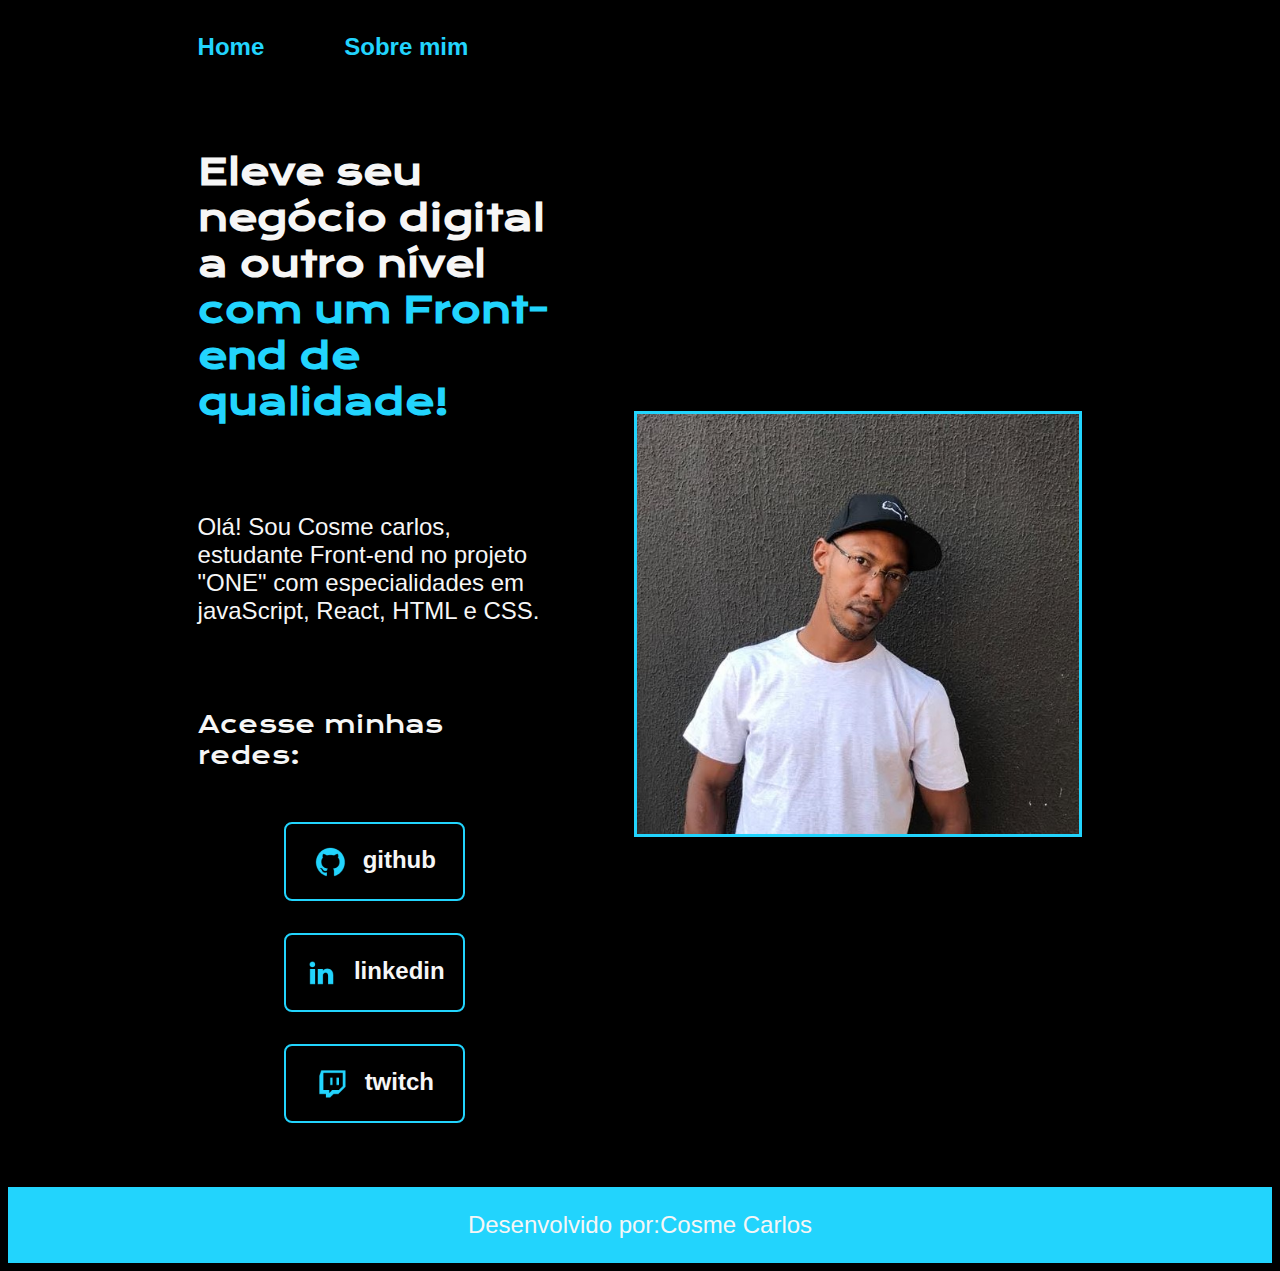
==== index.html @ 76083776 "Add files via upload" ====
<!DOCTYPE html>
<html lang="pt-br">
<head>
    <meta charset="UTF-8">
    <meta name="viewport" content="width=device-width, initial-scale=1.0">
    <title>Portifolio</title>
    <link rel="stylesheet" href="./styles/style.css">
</head>
<body>
    <header class="cabecalho">
        <nav class="cabecalho__menu">
            <a class="cabecalho__menu__link" href="index.html">Home</a>
            <a class="cabecalho__menu__link" href="./about.html">Sobre mim</a>
        </nav>
    </header>
    <main class="apresentacao">
        <section class="apresentacao__conteudo">
            <h1 class="apresentacao__conteudo__titulo">Eleve seu negócio digital a outro nível
            <strong class="titulo-destaque"> com um Front-end de qualidade!</strong></h1> 
            <p class="apresentacao__conteudo__texto">
                Olá! Sou Cosme carlos, estudante Front-end no projeto "ONE"
                com especialidades em javaScript, React, HTML e CSS.
               
               </p>
                <div class="apresentacao__links">
                    <h2 class="apresentacao__links__subtitulo" >Acesse minhas redes:</h2>

                        <a class="apresentacao__links__navegacao" href="https://github.com/Cosmess2">
                            <img src="/assets/github.png">github
                        </a>
                        <a class="apresentacao__links__navegacao" href="https://linkdin">
                            <img src="/assets/linkedin.png">linkedin
                        </a>
                        <a class="apresentacao__links__navegacao" href="https://twitc">
                            <img src="/assets/twitch.png">twitch
                        </a>
                    
                 </div>
        </section>
        <img class="apresentacao__imagem" src="/assets/IMG-20210926-WA0039.jpg" alt="foto de Cosme">
    </main>
    <footer class="rodape">
        <p>Desenvolvido por:Cosme Carlos</p>
    </footer> 
</body>
</html>
---- styles/style.css ----
@import url('https://fonts.googleapis.com/css2?family=Krona+One&display=swap');
:root {
    --cor-primaria: #000000;
    --cor-secundaria:#F6F6F6 ;
    --cor-terciaria: #22D4FD ;
 }
  
@import url('https://fonts.googleapis.com/css2?family=Montserrat:wght@100&display=swap');
@import url('https://fonts.googleapis.com/css2?family=Montserrat:wght@600&display=swap')
    




*{
    margin: 0;
    padding: 0;
}

body {
   
    box-sizing: border-box;
    background-color: var(--cor-primaria);
    color: var(--cor-secundaria);
}

.cabecalho{
    padding: 2% 0% 0% 15%;
}

.cabecalho__menu{
    display: flex;
    gap: 80px;
}

.cabecalho__menu__link{
    font-family: 'Montserrat',sans-serif;
    font-size: 1.5rem;
    font-weight: 600;
    color: var(--cor-terciaria);
    text-decoration: none;
}

.apresentacao{
    padding: 5% 15%;
    display: flex;
    align-items:center;
    justify-content: space-between;
    gap: 82px;
}

.apresentacao__conteudo{
    width: 50%;
    display: flex;
    flex-direction: column;
    gap: 40px;
}

.apresentacao__conteudo__titulo{
    font-size: 2.25rem;
    font-family:  'Krona One', sans-serif;

}

.titulo-destaque{
    color: var(--cor-terciaria);
}
.apresentacao__conteudo__texto{
    font-size: 1.5rem;
    font-family: 'Montserrat', sans-serif;
}
.apresentacao__links{
    display: flex;
    flex-direction: column;
    justify-content: space-between;
    align-items: center;
    gap: 32px;
}

.apresentacao__links__subtitulo{
    font-family: 'krona One', sans-serif;
    font-weight: 400;
    font-size: 24px;
    
}

.apresentacao__links__navegacao{
    display: flex;
    justify-content:center;
    gap: 16px;
    border:2px solid var(--cor-terciaria);
    width: 50%;
    text-align: center;
    border-radius: 8px;
    font-size: 1.5rem;
    font-weight: 600;
    padding: 21.5px 0;
    text-decoration:none;
    color: #F6F6F6;
    font-family: 'Montserrat', sans-serif;
}

.apresentacao__links__navegacao:hover {
    background-color: #272727;
    padding-left: 10%;
    background-image: url("/assets/IMG-20210926-WA0039.jpg");
    background-repeat: no-repeat;
    background-position: center;
    background-size: cover
}

.apresentacao__imagem{
    width: 50%;
    border-radius:;
    border:solid #22D4FD;
}
.rodape{
    color: var(--cor-secundaria);
    background-color: var(--cor-terciaria);
    padding: 0.1px; 
    text-align: center;
    font-family: 'Montserrat',sans-serif;
    font-size: 1.5rem;
    font-weight: 5000;
}

@media (max-width: 1200px){
   .cabecalho{
    padding: 10%;

   }

   .cabecalho__menu{
    justify-content: center;
   }

    .apresentacao{
        flex-direction: column-reverse;
        padding: 5%;
    }

    .apresentacao__conteudo{
        width: auto;
    }
}
mark{
    background-color: #22D4FD;
}
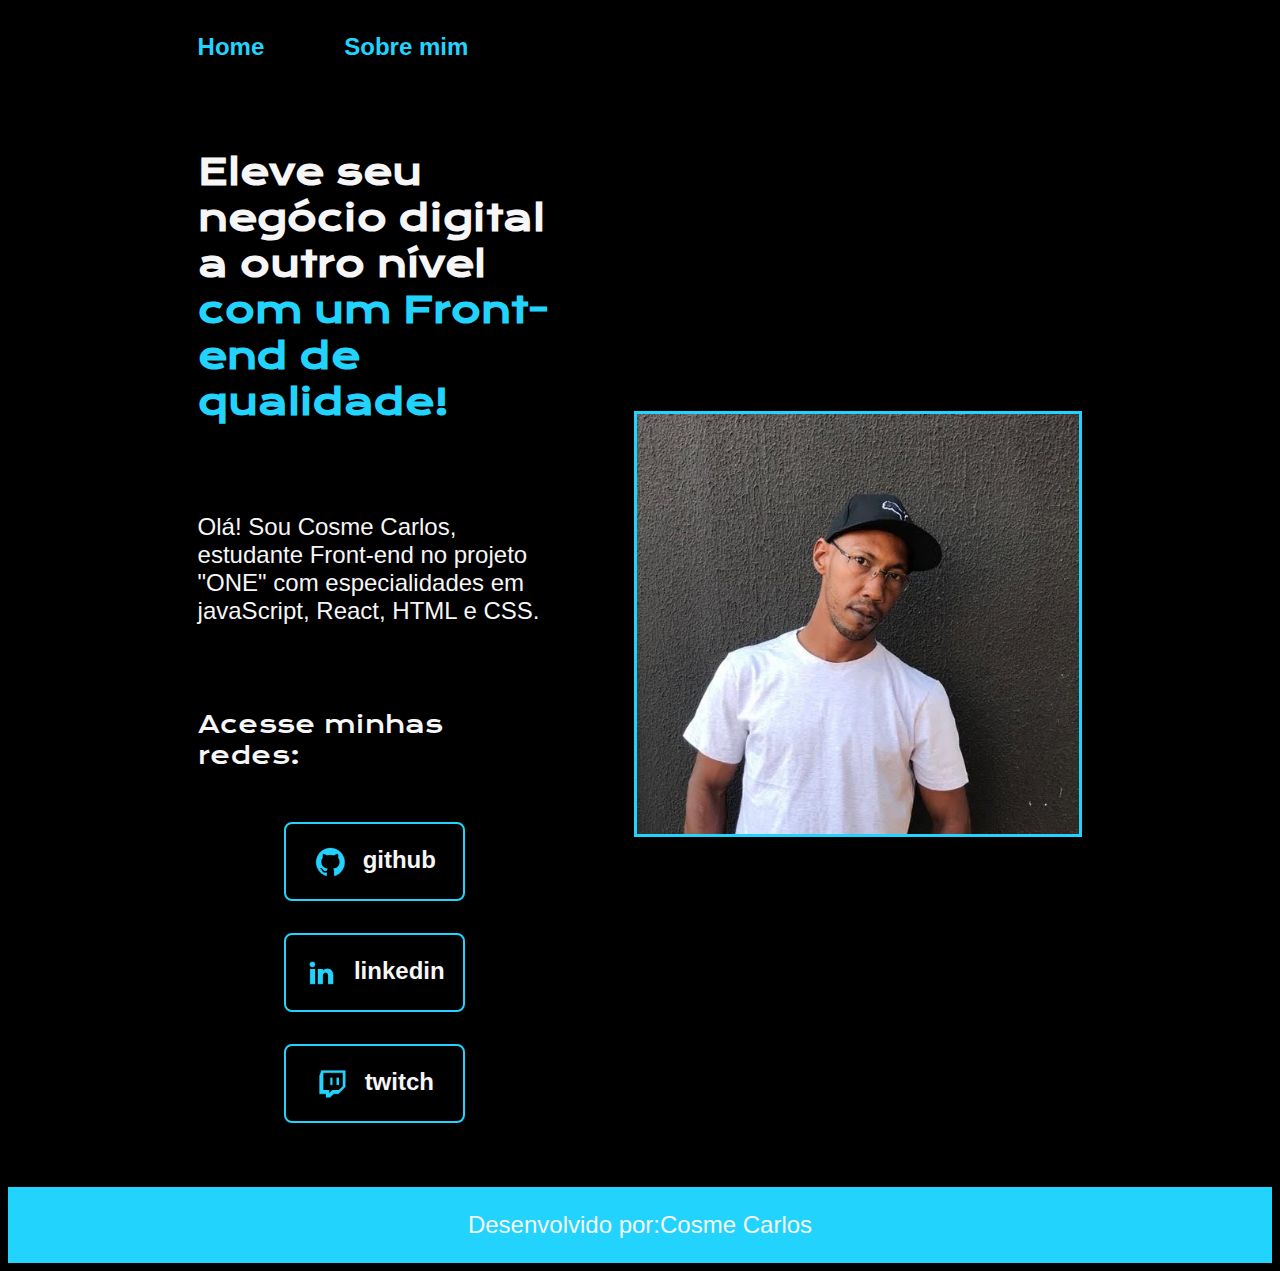
==== commit dd15fca6: "certo" ====
--- a/index.html
+++ b/index.html
@@ -18,7 +18,7 @@
             <h1 class="apresentacao__conteudo__titulo">Eleve seu negócio digital a outro nível
             <strong class="titulo-destaque"> com um Front-end de qualidade!</strong></h1> 
             <p class="apresentacao__conteudo__texto">
-                Olá! Sou Cosme carlos, estudante Front-end no projeto "ONE"
+                Olá! Sou Cosme Carlos, estudante Front-end no projeto "ONE"
                 com especialidades em javaScript, React, HTML e CSS.
                
                </p>
